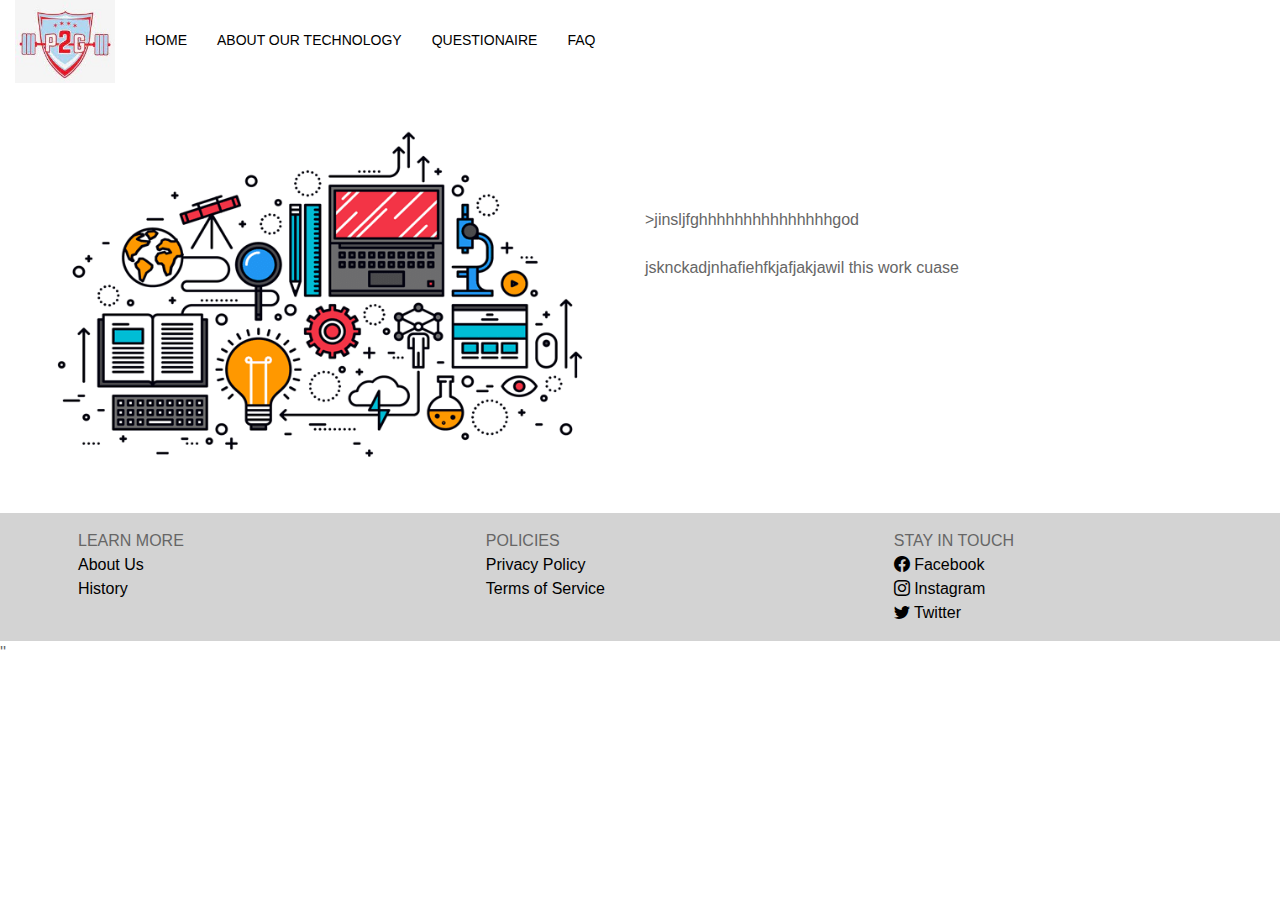
==== index.html @ 3740b9d2 "first commit" ====
<html>
    <head>
        <title>WHATEVER YOU WANT TITLE TO BE</title>
        <meta charset="utf-8">
        <meta name="viewport" content="width=device-width, initial-scale=1">
       
        <!-- UIkit CSS -->
		<link rel="stylesheet" href="css/uikit.css" />
		<link rel="stylesheet" href="css/custom.css" />
		<link rel="stylesheet" href="https://cdn.jsdelivr.net/npm/bootstrap-icons@1.4.1/font/bootstrap-icons.css">

		<!-- UIkit JS -->
		<script src="js/uikit.min.js"></script>
		<script src="js/uikit-icons.min.js"></script>
        <body>
            <nav class="uk-navbar-container" uk-navbar>
                <div class="uk-navbar-left">
                    <ul class="uk-navbar-nav">
                        <li>
                            <a href="index.html">
                                <img src="img/logo.jpg" alt="Logo" width="100px" height="33s%">
                            </a>
                        </li>
                        <li><a href="index.html">Home</a></li>
                        <li><a href="common/about.html">About Our Technology</a></li>
                        <li><a href="common/question.html">Questionaire</a></li>
                        <li><a href="common/faq.html">FAQ</a></li>
                    </ul>
                </div>
            </nav>
    
            <!--Main for website-->
            <div class="main">
                <div class="row">
                    <div class="column">
                        <img src="img/main.png" alt="tech" style="width:100%">
                    </div>
                    <div class="column">
                        <p><br><br><br><br><br>>jinsljfghhhhhhhhhhhhhhhgod<br><br>jsknckadjnhafiehfkjafjakjawil this work cuase</p>
                    </div>
                </div>
            </div>
    
            <!--Footer for website-->
            <footer>
                <div class="uk-grid">
                    <div class="uk-width-1-3">
                        <ul>
                            <li>LEARN MORE</li>
                            <li><a href="./common/about.html">About Us</a></li>
                            <li><a href="./common/about.html">History</a></li>
                        </ul>
                    </div>
                    <div class="uk-width-1-3">
                        <ul>
                            <li>POLICIES</li>
                            <li><a href="./common/privacy.html">Privacy Policy</a></li>
                            <li><a href="./common/tos.html">Terms of Service</a></li>
                        </ul>
                    </div>
                    <div class="uk-width-1-3">
                        <ul>
                            <li>STAY IN TOUCH</li>
                            <li><a href="https://www.facebook.com"><i class="bi bi-facebook"></i> Facebook</a></li>
                            <li><a href="https://www.instagram.com"><i class="bi bi-instagram"></i> Instagram</a></li>
                            <li><a href="https://www.twitter.com"><i class="bi bi-twitter"></i> Twitter</a></li>
                        </ul>
                    </div>
                </div>
            </footer>
        </body>
    </html>''
---- css/custom.css ----
.row {
  display: flex;
}

/* Create three equal columns that sits next to each other */
.column {
  flex: 50%;
  padding: 5px;
}

footer {
    padding-top: 1em;
    padding-bottom: 1em;
    padding-left: 3em;
    padding-right: 3em;
    background-color: #D3D3D3;
    
}

ul li {
    list-style-type: none;
}

a {
    text-decoration: none;
    color: black;
}
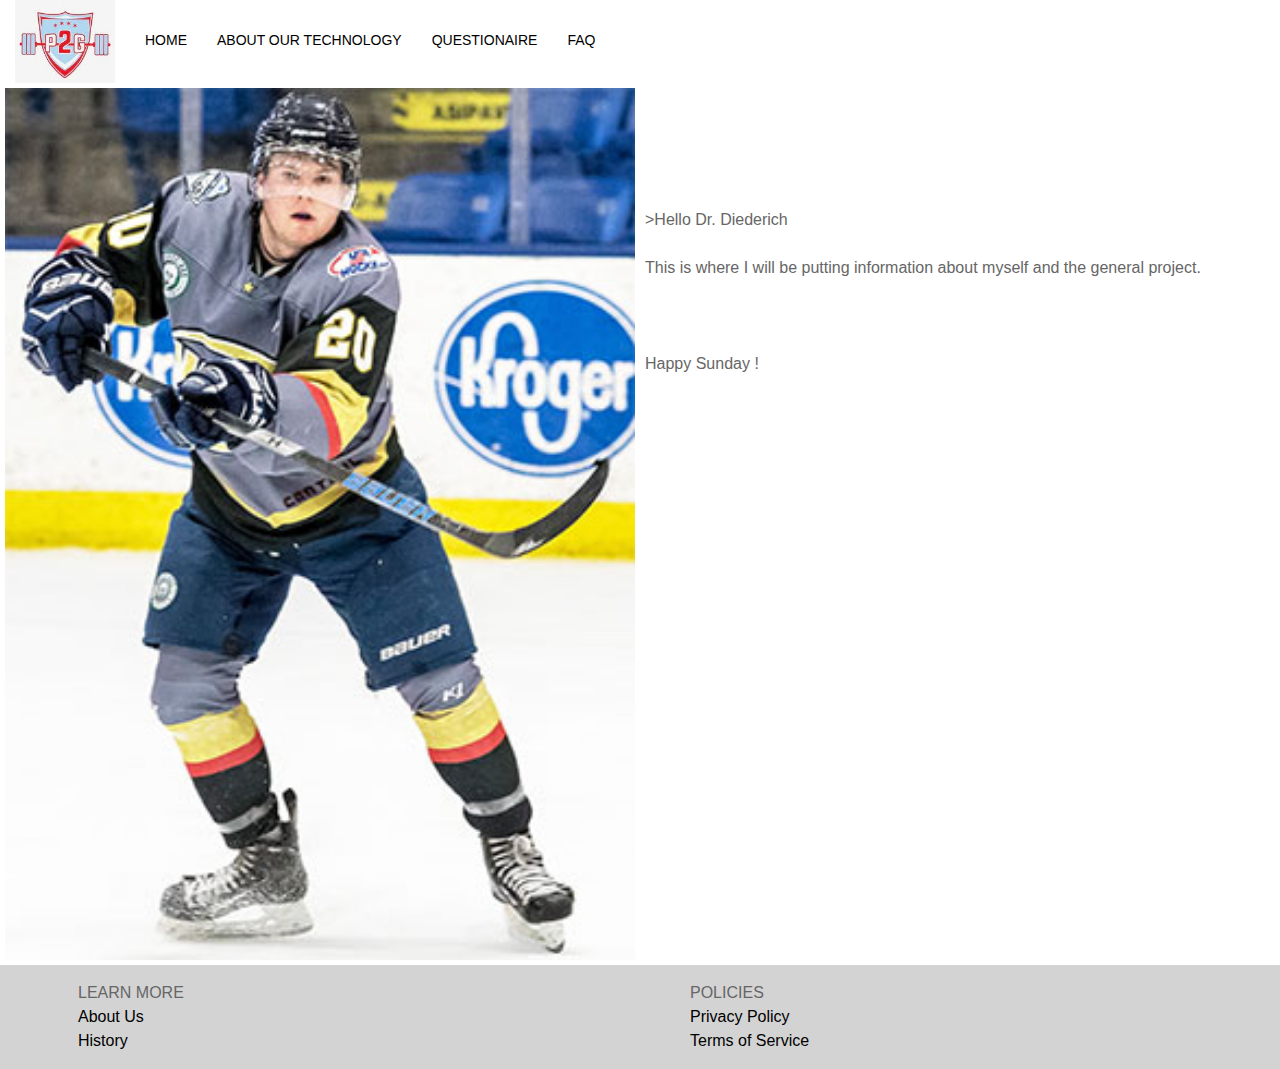
==== commit 435443ac: "fixed" ====
--- a/index.html
+++ b/index.html
@@ -1,18 +1,20 @@
 <html>
     <head>
-        <title>WHATEVER YOU WANT TITLE TO BE</title>
-        <meta charset="utf-8">
-        <meta name="viewport" content="width=device-width, initial-scale=1">
-       
-        <!-- UIkit CSS -->
+        <title>Semi-Conductor Technology</title>
+
+        <!--Include the CSS or UIkit/Bootstrap
+            Learned about Bootstrap online and got UIkit from friends at the office
+            who helped teach me about HTML and told me to include lots of comments in my code :)-->
+        
 		<link rel="stylesheet" href="css/uikit.css" />
-		<link rel="stylesheet" href="css/custom.css" />
 		<link rel="stylesheet" href="https://cdn.jsdelivr.net/npm/bootstrap-icons@1.4.1/font/bootstrap-icons.css">
 
-		<!-- UIkit JS -->
-		<script src="js/uikit.min.js"></script>
-		<script src="js/uikit-icons.min.js"></script>
+        <!--Include CSS I wrote for footer and table-->
+        <link rel="stylesheet" href="css/custom.css" />
+
         <body>
+
+            <!--Code for header which will be on all webpages. Links to future files.-->
             <nav class="uk-navbar-container" uk-navbar>
                 <div class="uk-navbar-left">
                     <ul class="uk-navbar-nav">
@@ -29,44 +31,37 @@
                 </div>
             </nav>
     
-            <!--Main for website-->
+            <!--Create a table with 1 row, 2 columns to put an image and some text on the main page. -->
             <div class="main">
                 <div class="row">
                     <div class="column">
-                        <img src="img/main.png" alt="tech" style="width:100%">
+                        <img src="img/main.jpeg" alt="tech" style="width:100%">
                     </div>
                     <div class="column">
-                        <p><br><br><br><br><br>>jinsljfghhhhhhhhhhhhhhhgod<br><br>jsknckadjnhafiehfkjafjakjawil this work cuase</p>
+                        <p><br><br><br><br><br>>Hello Dr. Diederich<br><br> This is where I will be putting
+                            information about myself and the general project.<br><br><br><br>Happy Sunday !</p>
                     </div>
                 </div>
             </div>
     
-            <!--Footer for website-->
+            <!--Code for footer which will be on all webpages. Links to future files.-->
             <footer>
                 <div class="uk-grid">
-                    <div class="uk-width-1-3">
+                    <div class="uk-width-1-2">
                         <ul>
                             <li>LEARN MORE</li>
                             <li><a href="./common/about.html">About Us</a></li>
                             <li><a href="./common/about.html">History</a></li>
                         </ul>
                     </div>
-                    <div class="uk-width-1-3">
+                    <div class="uk-width-1-2">
                         <ul>
                             <li>POLICIES</li>
                             <li><a href="./common/privacy.html">Privacy Policy</a></li>
                             <li><a href="./common/tos.html">Terms of Service</a></li>
                         </ul>
                     </div>
-                    <div class="uk-width-1-3">
-                        <ul>
-                            <li>STAY IN TOUCH</li>
-                            <li><a href="https://www.facebook.com"><i class="bi bi-facebook"></i> Facebook</a></li>
-                            <li><a href="https://www.instagram.com"><i class="bi bi-instagram"></i> Instagram</a></li>
-                            <li><a href="https://www.twitter.com"><i class="bi bi-twitter"></i> Twitter</a></li>
-                        </ul>
-                    </div>
                 </div>
             </footer>
         </body>
-    </html>''+    </html>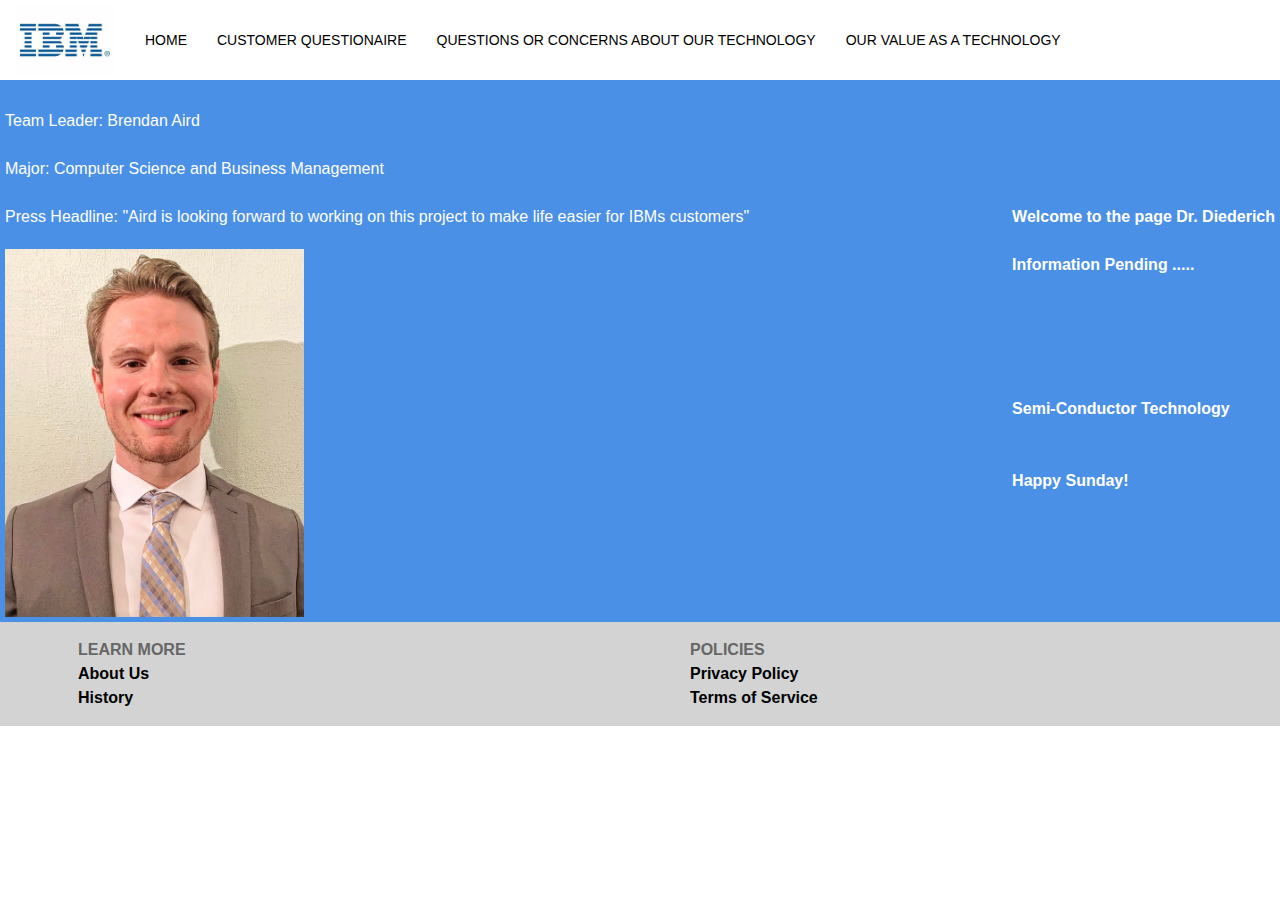
==== commit c5599b51: "commit all" ====
--- a/index.html
+++ b/index.html
@@ -1,15 +1,15 @@
 <html>
     <head>
-        <title>Semi-Conductor Technology</title>
+        <title>Semi-Conductor Technology Opps</title>
 
         <!--Include the CSS or UIkit/Bootstrap
-            Learned about Bootstrap online and got UIkit from friends at the office
-            who helped teach me about HTML and told me to include lots of comments in my code :)-->
+            Learned about Bootstrap from Dr. Diederich and online. I got UIkit from friends at the office
+            who recommended on use it for HTML.-->
         
 		<link rel="stylesheet" href="css/uikit.css" />
 		<link rel="stylesheet" href="https://cdn.jsdelivr.net/npm/bootstrap-icons@1.4.1/font/bootstrap-icons.css">
 
-        <!--Include CSS I wrote for footer and table-->
+        <!--Customized footer-->
         <link rel="stylesheet" href="css/custom.css" />
 
         <body>
@@ -20,26 +20,39 @@
                     <ul class="uk-navbar-nav">
                         <li>
                             <a href="index.html">
-                                <img src="img/logo.jpg" alt="Logo" width="100px" height="33s%">
+                                <img src="img/ibm.jpg" alt="Logo" width="100px" height="33s%">
                             </a>
                         </li>
+                       
                         <li><a href="index.html">Home</a></li>
-                        <li><a href="common/about.html">About Our Technology</a></li>
-                        <li><a href="common/question.html">Questionaire</a></li>
-                        <li><a href="common/faq.html">FAQ</a></li>
+                        <li><a href="common/logic.html">Customer Questionaire</a></li>
+                        <li><a href="common/questions.html">Questions Or Concerns About Our Technology</a></li>
+                        <li><a href="common/requirements.html">Our Value As A Technology</a></li>
+                       
                     </ul>
                 </div>
             </nav>
     
             <!--Create a table with 1 row, 2 columns to put an image and some text on the main page. -->
             <div class="main">
+            
                 <div class="row">
                     <div class="column">
-                        <img src="img/main.jpeg" alt="tech" style="width:100%">
+                        <font color ="white">
+                        <p><br>Team Leader: Brendan Aird<br>
+                        <br>Major: Computer Science and Business Management<br>
+                        <br>Press Headline: "Aird is looking forward to working on this project to make life easier for IBMs customers" <b><b></b> </p>
+                        </font>
+                        <img src="img/me.jpg" alt="tech" style="width:30%">
                     </div>
                     <div class="column">
-                        <p><br><br><br><br><br>>Hello Dr. Diederich<br><br> This is where I will be putting
-                            information about myself and the general project.<br><br><br><br>Happy Sunday !</p>
+                        <font color = "white">
+                        <p><br><br><br><br><br>Welcome to the page Dr. Diederich<br>
+                            <br> Information Pending .....<br><br><br>
+                            <br><br>
+                            <br>Semi-Conductor Technology<br>
+                            <br><br>Happy Sunday!</p>
+                        </font>
                     </div>
                 </div>
             </div>
@@ -50,15 +63,15 @@
                     <div class="uk-width-1-2">
                         <ul>
                             <li>LEARN MORE</li>
-                            <li><a href="./common/about.html">About Us</a></li>
-                            <li><a href="./common/about.html">History</a></li>
+                            <li><a href="index.html">About Us</a></li>
+                            <li><a href="index.html">History</a></li>
                         </ul>
                     </div>
                     <div class="uk-width-1-2">
                         <ul>
                             <li>POLICIES</li>
-                            <li><a href="./common/privacy.html">Privacy Policy</a></li>
-                            <li><a href="./common/tos.html">Terms of Service</a></li>
+                            <li><a href="index.html">Privacy Policy</a></li>
+                            <li><a href="index.html">Terms of Service</a></li>
                         </ul>
                     </div>
                 </div>
--- a/css/custom.css
+++ b/css/custom.css
@@ -1,9 +1,14 @@
 
 .row {
   display: flex;
+  background-color: #4b90e7;
+    
+  
 }
 
 /* Create three equal columns that sits next to each other */
+
+
 .column {
   flex: 50%;
   padding: 5px;
@@ -14,7 +19,7 @@
     padding-bottom: 1em;
     padding-left: 3em;
     padding-right: 3em;
-    background-color: #D3D3D3;
+    background-color: #d3d3d3fd;
     
 }
 
